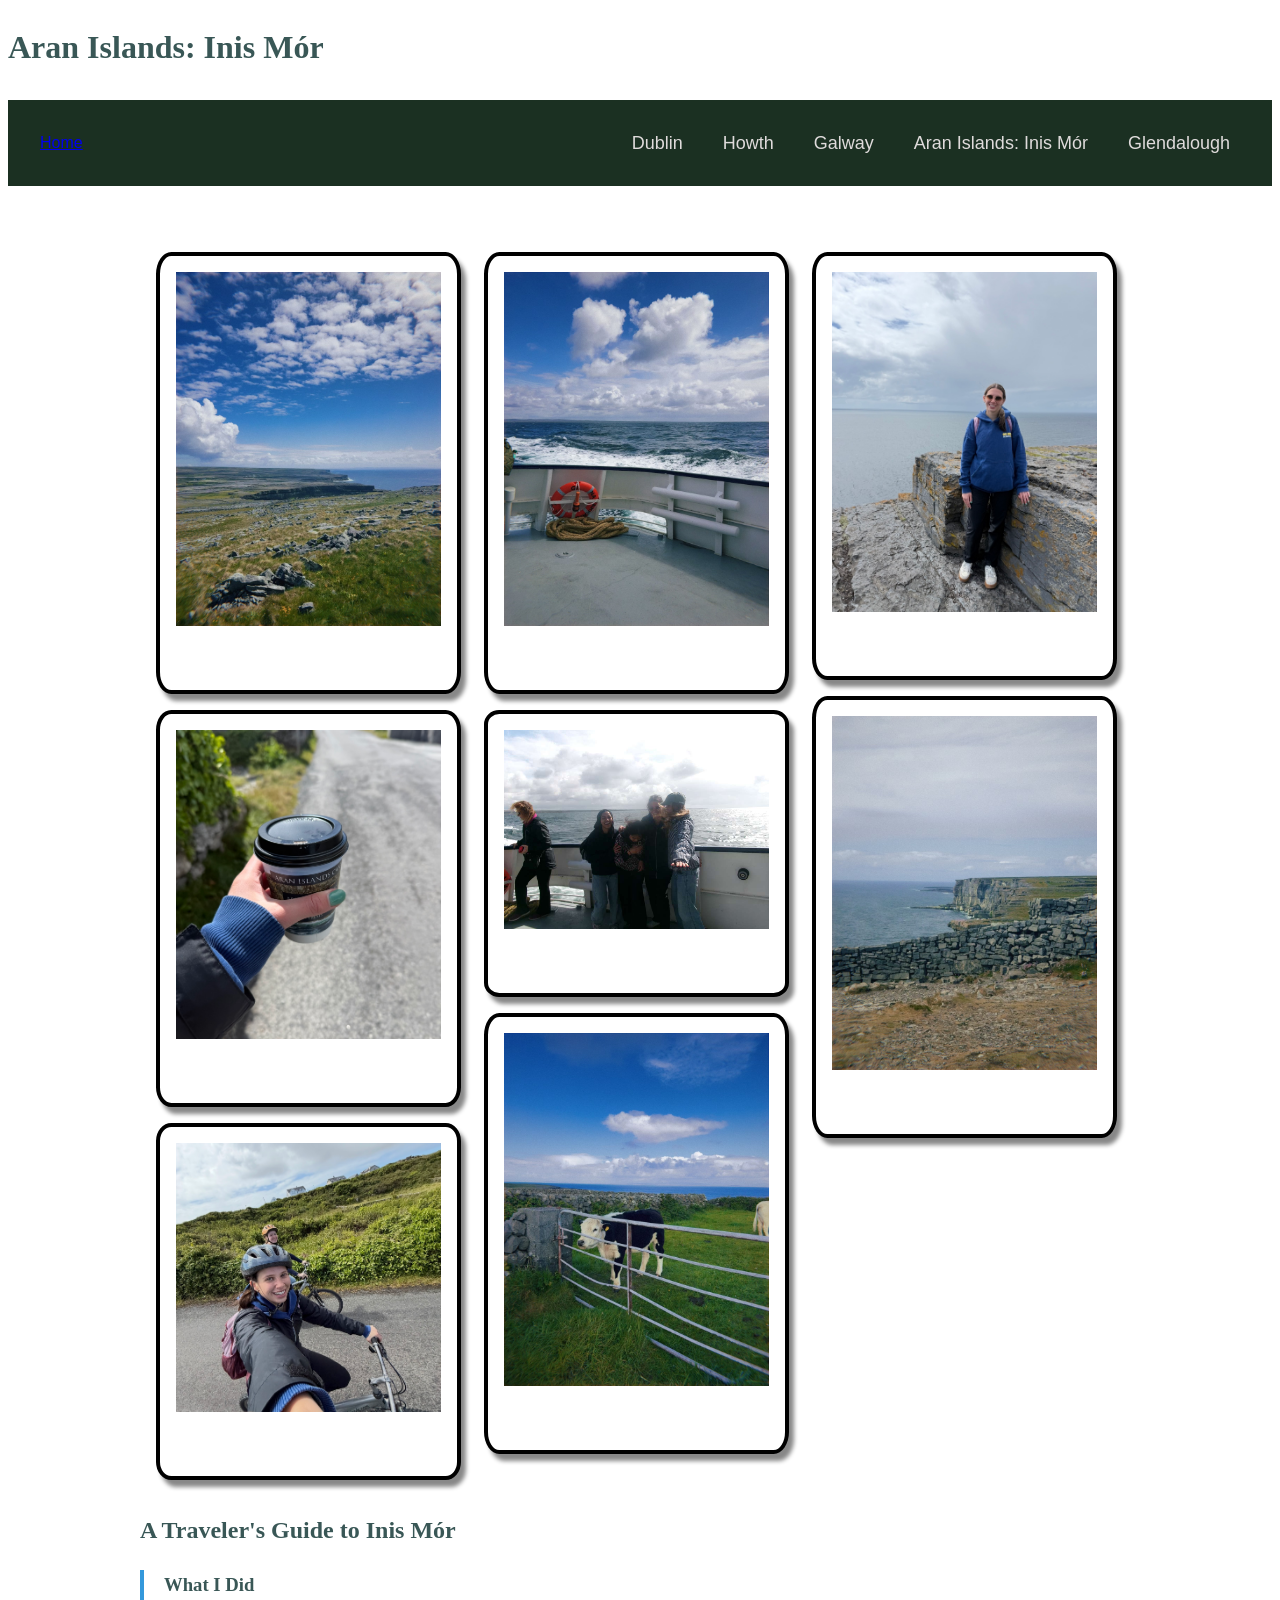
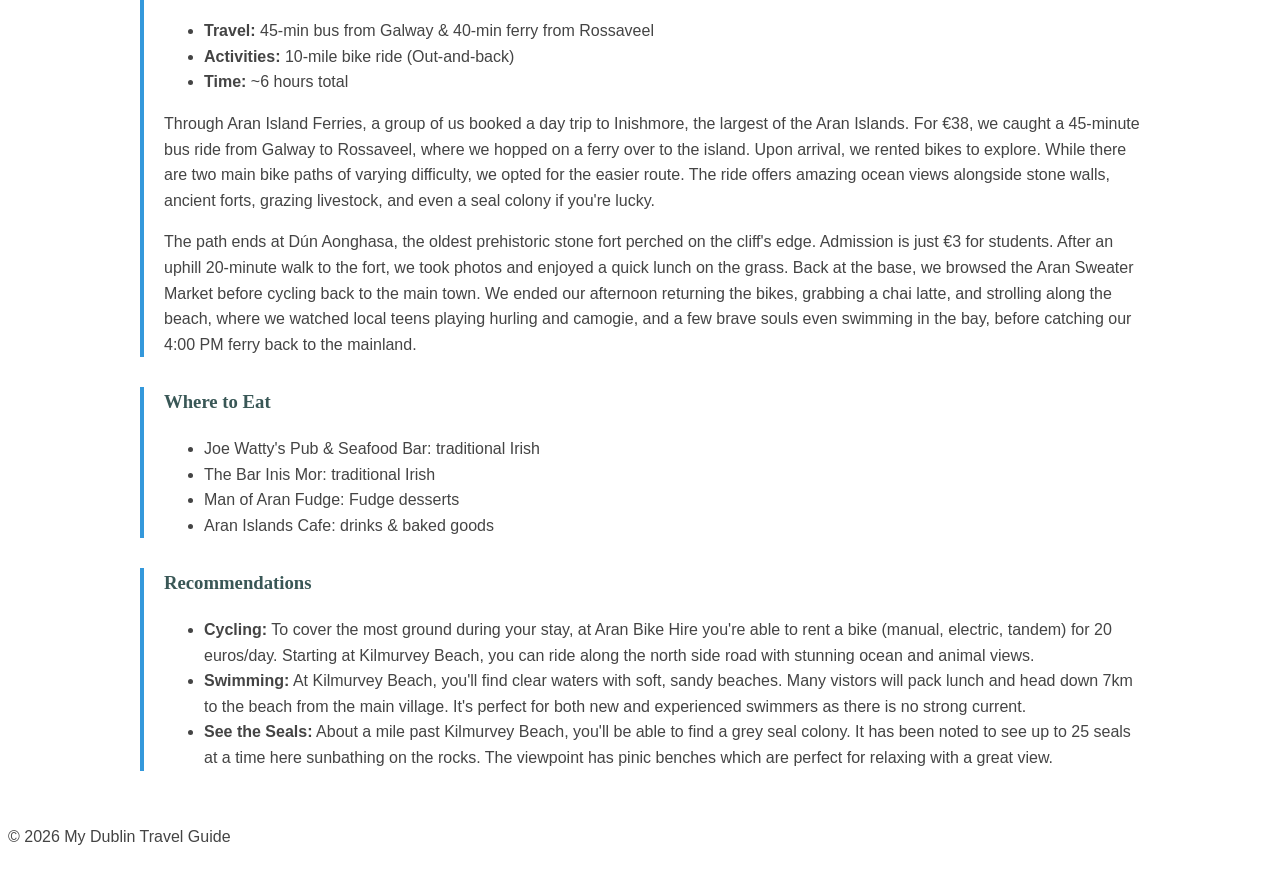
==== aran.html @ a720b221 "adding aran.html" ====
<!DOCTYPE html>
<html lang="en">
<head>
    <meta charset="UTF-8">
    <meta name="viewport" content="width=device-width, initial-scale=1.0">
    <title>Aran Islands: Inis Mór</title>
    <link rel="stylesheet" href="css/style.css">
</head>
<body>
    <header>
        <h1>Aran Islands: Inis Mór</h1>
    </header>
    <nav>
        <div class="nav-container">
            <a href="index.html">Home</a>
            <div class="nav-places">
                <a href="dublin.html">Dublin</a>
                <a href="howth.html">Howth</a>
                <a href="galway.html">Galway</a>
                <a href="aran.html">Aran Islands: Inis Mór</a>
                <a href="glendalough.html">Glendalough</a>
            </div>
        </div>
    </nav>
<main>
    <div class="gallery">
        <img src="images/aran_cliff_view.JPG" alt="">
        <img src="images/aran_coffee.jpg" alt="">
        <img src="images/aran_biking.jpg" alt="">
        <img src="images/aran_ferry.JPG" alt="">
        <img src="images/aran_ferry_group.JPG" alt="">
        <img src="images/aran_cow.JPG" alt="">
        <img src="images/aran_me_pic.jpg" alt="">
        <img src="images/aran_cliff_ruins.JPG" alt="">
    </div>

    <section>
        <h2>A Traveler's Guide to Inis Mór</h2>

        <article class="guide-topic">
            <h3>What I Did</h3>
            <ul>
                <li><strong>Travel:</strong> 45-min bus from Galway & 40-min ferry from Rossaveel</li>
                <li><strong>Activities:</strong> 10-mile bike ride (Out-and-back)</li>
                <li><strong>Time:</strong> ~6 hours total</li>
            </ul>
            <p>Through Aran Island Ferries, a group of us booked a day trip to Inishmore, the largest of the Aran Islands. For €38, we caught a 45-minute bus ride from Galway to Rossaveel, where we hopped on a ferry over to the island. Upon arrival, we rented bikes to explore. While there are two main bike paths of varying difficulty, we opted for the easier route. The ride offers amazing ocean views alongside stone walls, ancient forts, grazing livestock, and even a seal colony if you're lucky.</p>
            
            <p>The path ends at Dún Aonghasa, the oldest prehistoric stone fort perched on the cliff's edge. Admission is just €3 for students. After an uphill 20-minute walk to the fort, we took photos and enjoyed a quick lunch on the grass. Back at the base, we browsed the Aran Sweater Market before cycling back to the main town. We ended our afternoon returning the bikes, grabbing a chai latte, and strolling along the beach, where we watched local teens playing hurling and camogie, and a few brave souls even swimming in the bay, before catching our 4:00 PM ferry back to the mainland.</p>
        </article>

        <article class="guide-topic">
            <h3>Where to Eat</h3>
            <ul>
                <li>Joe Watty's Pub & Seafood Bar: traditional Irish</li>
                <li>The Bar Inis Mor: traditional Irish</li>
                <li>Man of Aran Fudge: Fudge desserts</li>
                <li>Aran Islands Cafe: drinks & baked goods</li>
            </ul>
        </article>
       
        <article class="guide-topic">
            <h3>Recommendations</h3>
            <ul>
                <li><strong>Cycling:</strong> To cover the most ground during your stay, at Aran Bike Hire you're able to rent a bike (manual, electric, tandem) for 20 euros/day. Starting at Kilmurvey Beach, you can ride along the north side road with stunning ocean and animal views.</li>
                <li><strong>Swimming:</strong> At Kilmurvey Beach, you'll find clear waters with soft, sandy beaches. Many vistors will pack lunch and head down 7km to the beach from the main village. It's perfect for both new and experienced swimmers as there is no strong current.</li>
                <li><strong>See the Seals:</strong> About a mile past Kilmurvey Beach, you'll be able to find a grey seal colony. It has been noted to see up to 25 seals at a time here sunbathing on the rocks. The viewpoint has pinic benches which are perfect for relaxing with a great view.</li>
            </ul>
        </article>
    </section>
</main>
<footer>
    <p>&copy; 2026 My Dublin Travel Guide</p>
</footer>
</body>
</html>
---- css/style.css ----
.gallery {
    column-count: 1;
    column-gap: 1rem;
    padding: 1rem;
}
.gallery img {
    width: 85%;
    margin-bottom: 1rem;
    display: block;
    transition: transform 0.3 ease;
    border: solid black 4px;
    border-radius: 5%;
    background-color: #fff;
    padding: 1rem 1rem 4rem;
    box-shadow: 5px 7px 4px #888888;
}
.gallery img:hover,
.gallery img:focus-visible {
    transform: scale(1.02)
}
@media screen and (min-width: 768px){
    .gallery {
    column-count: 3;
  }
}

main {
    max-width: 1000px;
    margin: 50px auto; /* Centers the text and gives space from the grid */
    padding: 0 20px;
    line-height: 1.6; /* Makes the text easier to read */
}

body {
    font-family: 'Helvetica Neue', Helvetica, Arial, sans-serif;
    color: #444;
    line-height: 2;
}

h1, h2, h3 {
    font-family: 'Georgia', serif;
    color: #395756;
    margin-top: 15px;
}

.guide-topic {
    margin-bottom: 30px;
    border-left: 4px solid #3498db;
    padding-left: 20px;
}

nav {
    background-color: #1B3022;
    padding: 15px;
}

.nav-container {
    display: flex;
    flex-direction: column;
    gap: 25px;
    max-width: 1200px;
    margin: 0 auto;
}

.nav-home {
    color: #ffffff;
    font-weight: bold;
    text-decoration: none;
    font-size: 25px;
    border-bottom: 2px solid #ffcc00;
}

.nav-places {
    list-style: none; /* gets rid of bullet points */
    display: flex;
    flex-direction: column;
    gap: 10px;
    padding: 0;
}

.nav-places a {
    color: #dfdbdb;
    text-decoration: none;
    font-size: 18px;
    display: block; /* Expands target clickable area for thumbs */
    padding: 10px; 
}

/* Interactive States: Combined Hover and Focus */
nav a:hover,
nav a:focus-visible {
    color: #ffcc00;
    outline: 2px dashed #ffcc00;
}

@media screen and (min-width: 768px) {
    .nav-container {
        flex-direction: row; /* Side-by-side row alignment */
        justify-content: space-between;
        align-items: center;
    }

    .nav-places {
        flex-direction: row; /* Places layout horizontally */
        gap: 20px;
    }
}
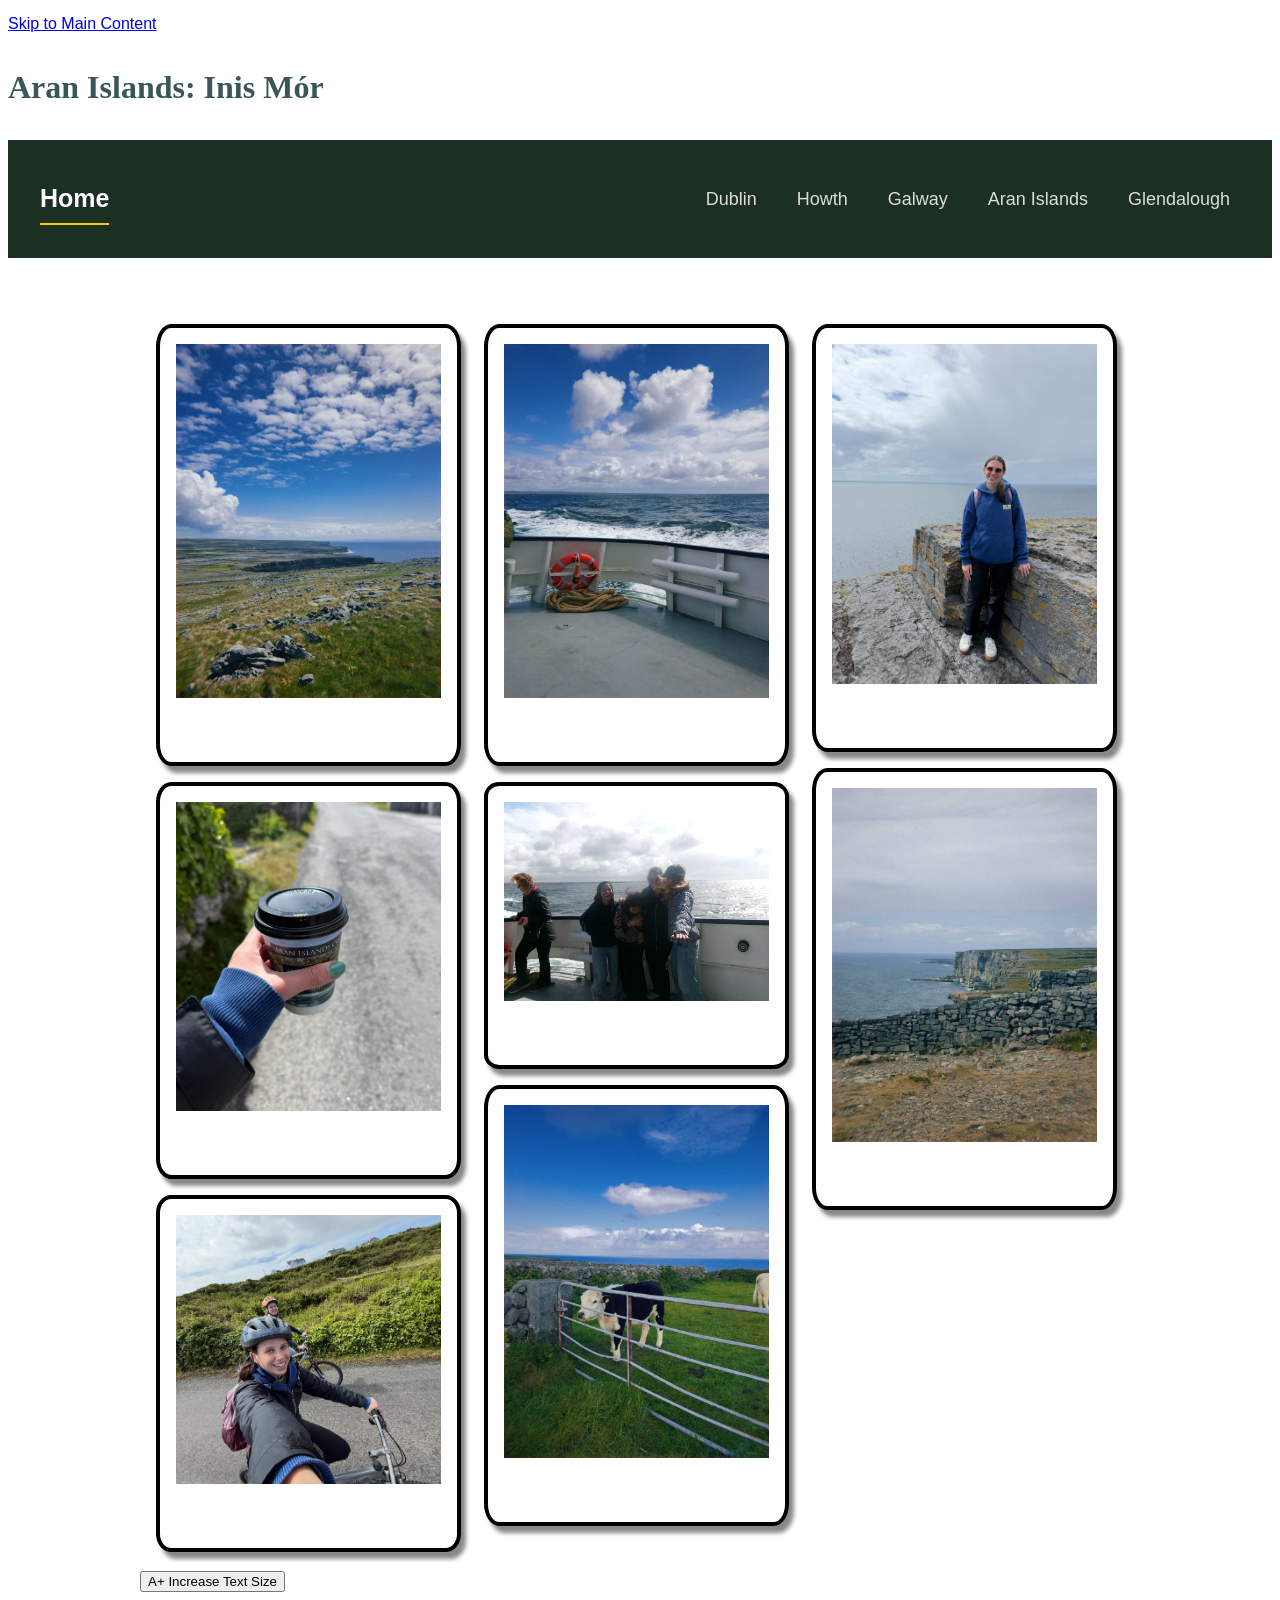
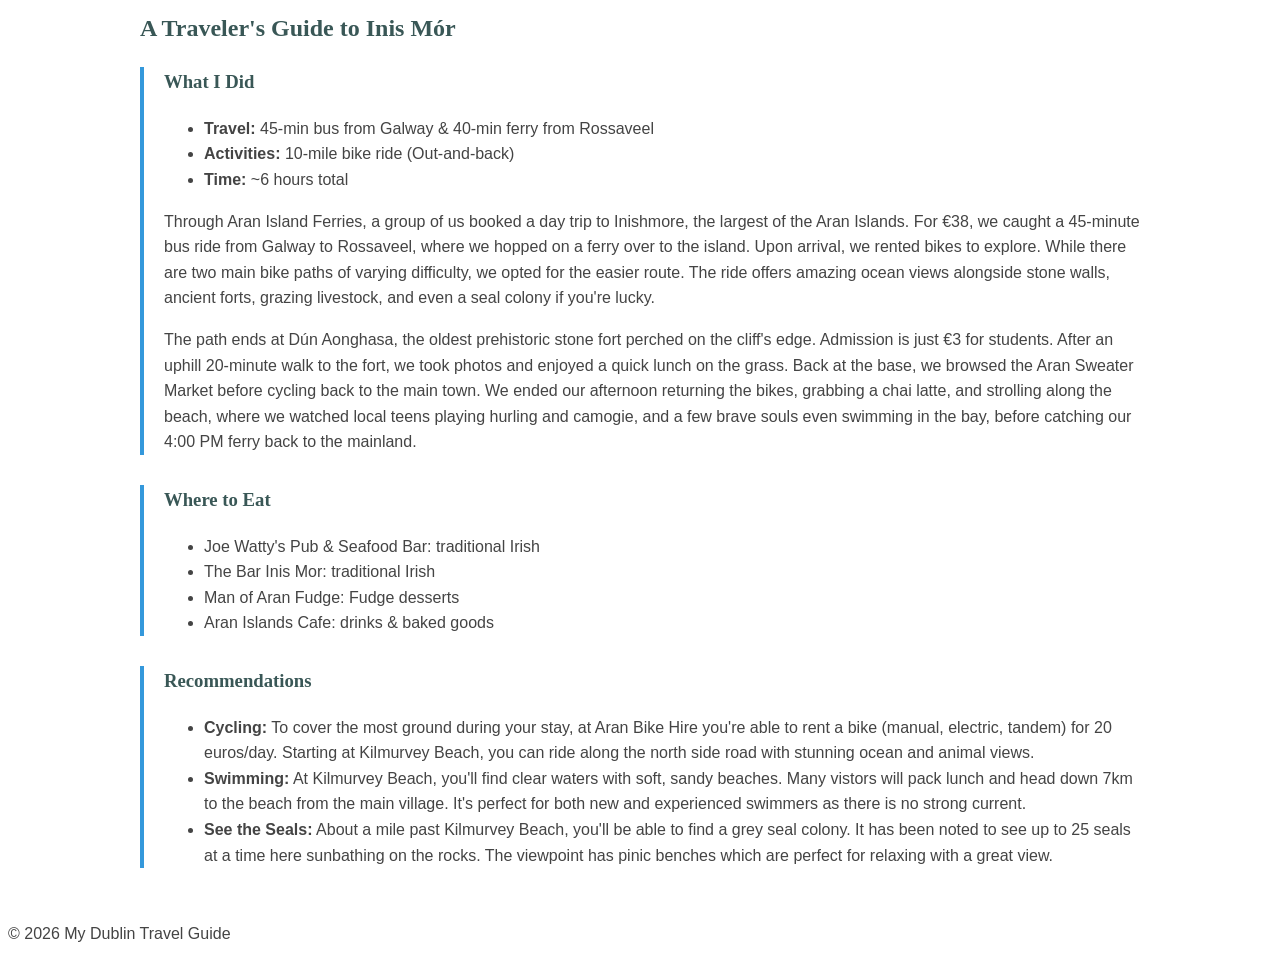
==== commit 1afb7285: "updated file" ====
--- a/aran.html
+++ b/aran.html
@@ -8,21 +8,23 @@
 </head>
 <body>
     <header>
+        <a href="#main" class="skip">Skip to Main Content</a>
         <h1>Aran Islands: Inis Mór</h1>
     </header>
     <nav>
-        <div class="nav-container">
-            <a href="index.html">Home</a>
-            <div class="nav-places">
-                <a href="dublin.html">Dublin</a>
-                <a href="howth.html">Howth</a>
-                <a href="galway.html">Galway</a>
-                <a href="aran.html">Aran Islands: Inis Mór</a>
-                <a href="glendalough.html">Glendalough</a>
-            </div>
-        </div>
+    <div class="nav-container">
+        <a href="index.html" class="nav-home">Home</a>
+        
+        <ul class="nav-places">
+            <li><a href="dublin.html">Dublin</a></li>
+            <li><a href="howth.html">Howth</a></li>
+            <li><a href="galway.html">Galway</a></li>
+            <li><a href="aran.html">Aran Islands</a></li>
+            <li><a href="glendalough.html">Glendalough</a></li>
+        </ul>
+    </div>
     </nav>
-<main>
+<main id="main">
     <div class="gallery">
         <img src="images/aran_cliff_view.JPG" alt="">
         <img src="images/aran_coffee.jpg" alt="">
@@ -35,6 +37,10 @@
     </div>
 
     <section>
+        <button id="text-resize-btn" aria-label="Increase text size" aria-pressed="false">
+            A+ Increase Text Size
+        </button>
+
         <h2>A Traveler's Guide to Inis Mór</h2>
 
         <article class="guide-topic">
@@ -72,5 +78,8 @@
 <footer>
     <p>&copy; 2026 My Dublin Travel Guide</p>
 </footer>
+
+<script src="js/js.js"></script>
+
 </body>
 </html>
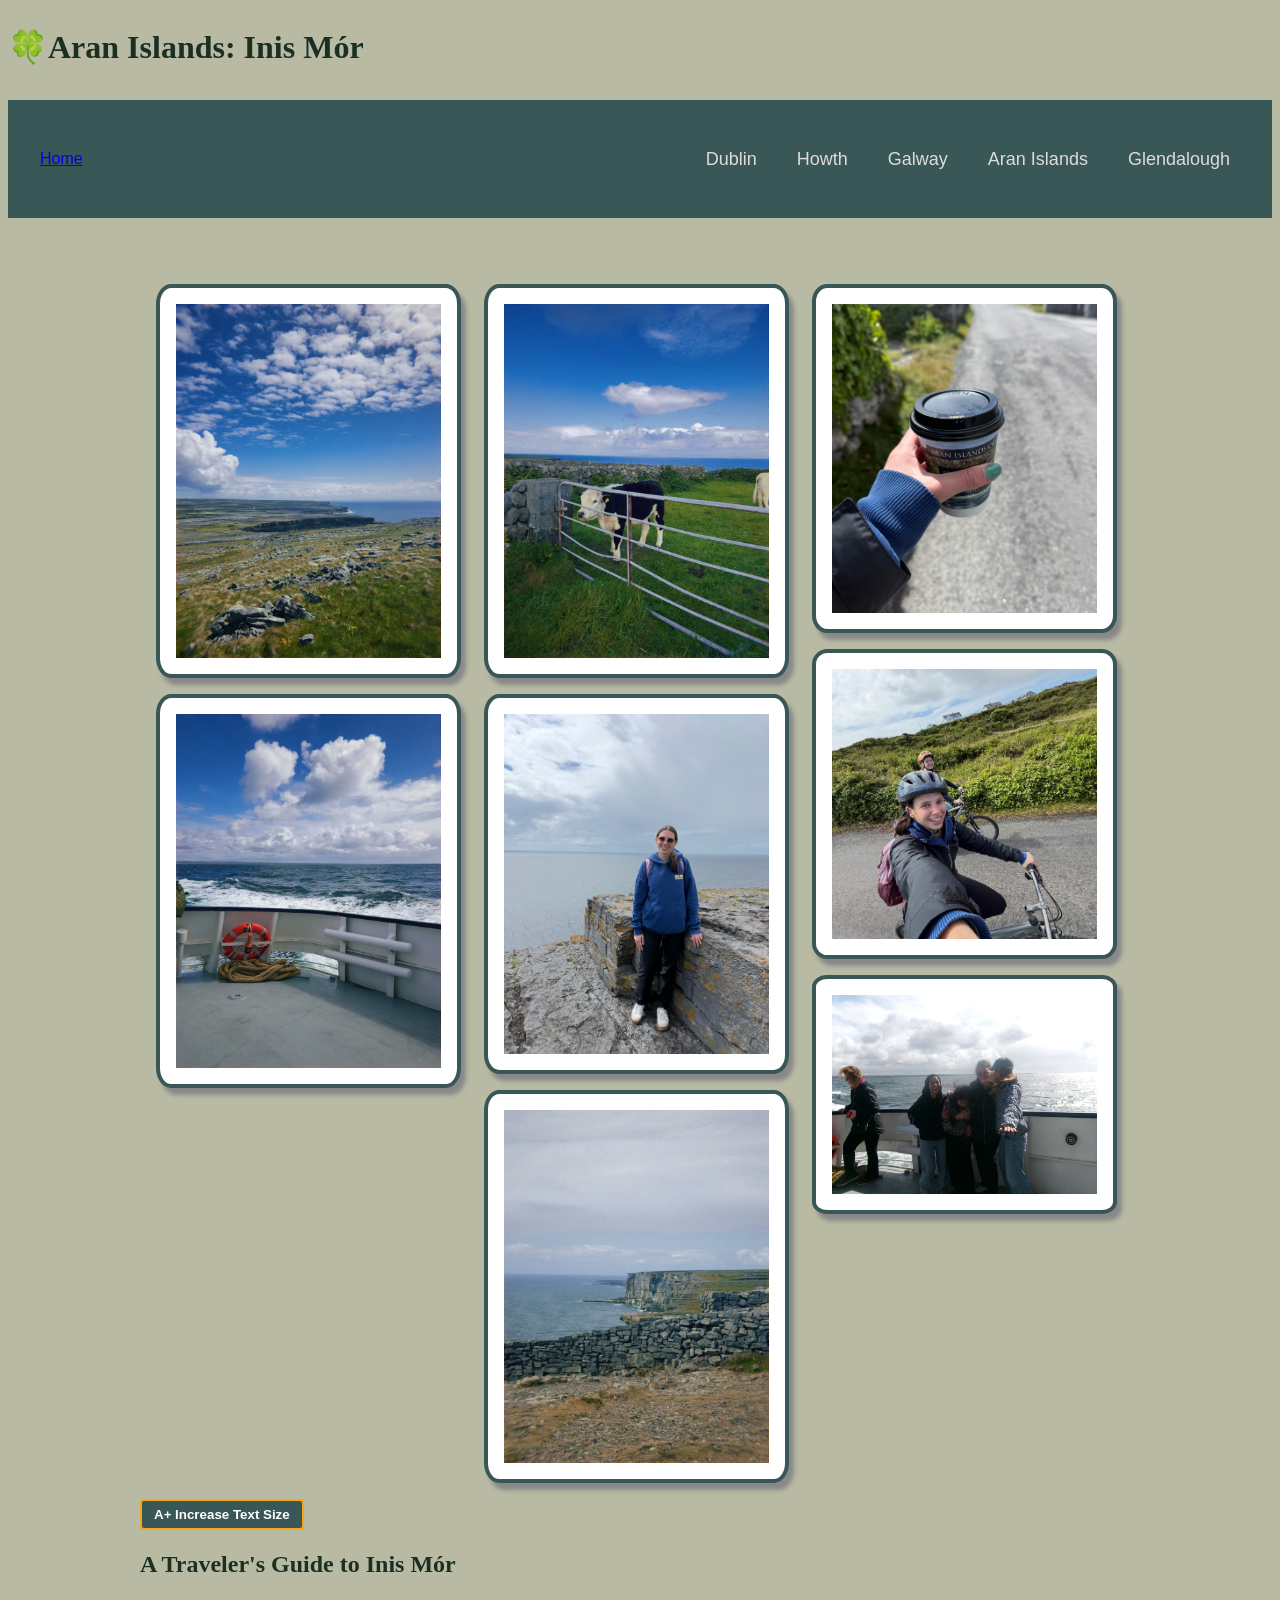
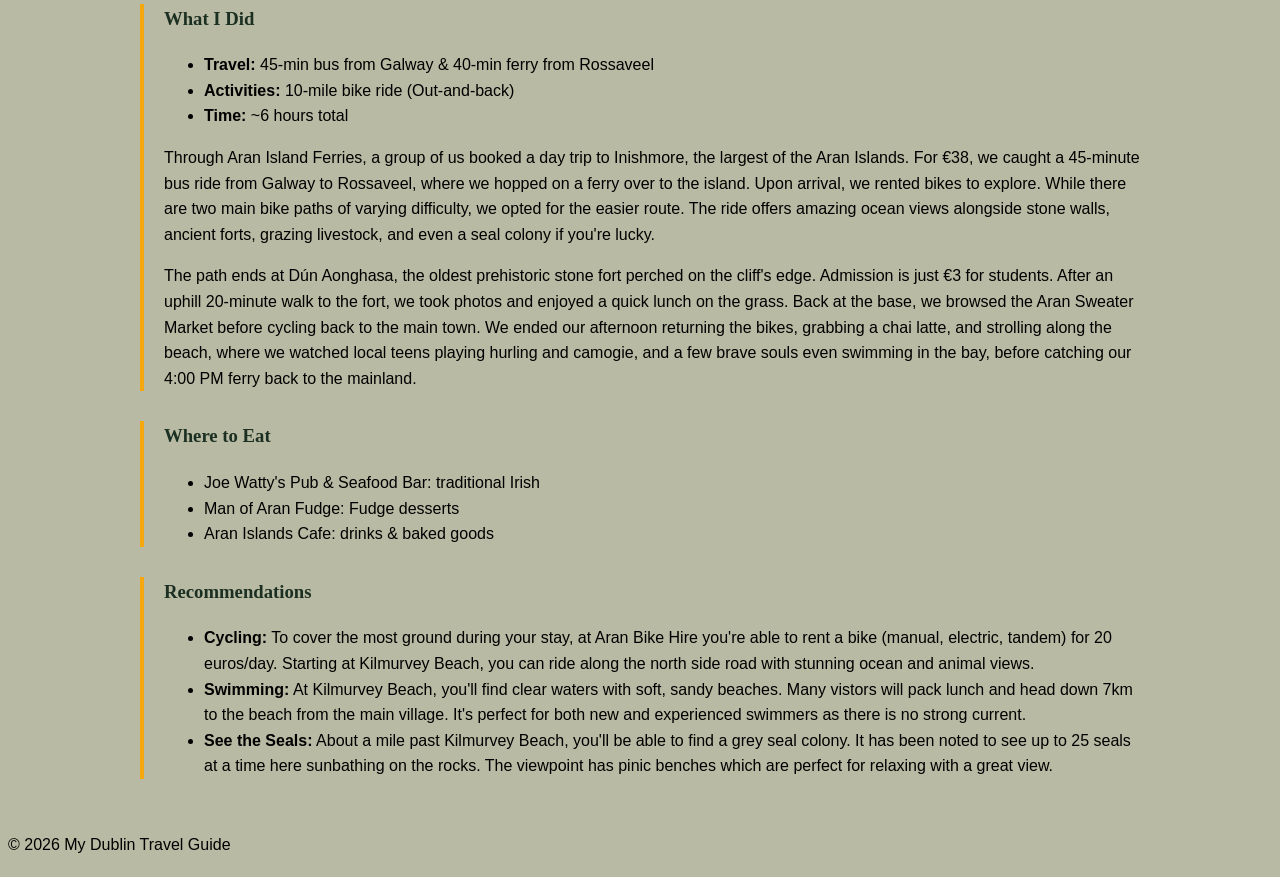
==== commit 8223071e: "updates" ====
--- a/aran.html
+++ b/aran.html
@@ -5,21 +5,23 @@
     <meta name="viewport" content="width=device-width, initial-scale=1.0">
     <title>Aran Islands: Inis Mór</title>
     <link rel="stylesheet" href="css/style.css">
+    <link rel="stylesheet" href="css/ai.css">
+    <link rel="stylesheet" href="css/reset.css">
 </head>
 <body>
     <header>
         <a href="#main" class="skip">Skip to Main Content</a>
-        <h1>Aran Islands: Inis Mór</h1>
+        <h1>&#127808Aran Islands: Inis Mór</h1>
     </header>
     <nav>
     <div class="nav-container">
-        <a href="index.html" class="nav-home">Home</a>
+        <a href="index.html">Home</a>
         
         <ul class="nav-places">
             <li><a href="dublin.html">Dublin</a></li>
             <li><a href="howth.html">Howth</a></li>
             <li><a href="galway.html">Galway</a></li>
-            <li><a href="aran.html">Aran Islands</a></li>
+            <li><a href="aran.html" class="active">Aran Islands</a></li>
             <li><a href="glendalough.html">Glendalough</a></li>
         </ul>
     </div>
@@ -27,13 +29,13 @@
 <main id="main">
     <div class="gallery">
         <img src="images/aran_cliff_view.JPG" alt="">
-        <img src="images/aran_coffee.jpg" alt="">
-        <img src="images/aran_biking.jpg" alt="">
         <img src="images/aran_ferry.JPG" alt="">
-        <img src="images/aran_ferry_group.JPG" alt="">
         <img src="images/aran_cow.JPG" alt="">
         <img src="images/aran_me_pic.jpg" alt="">
         <img src="images/aran_cliff_ruins.JPG" alt="">
+        <img src="images/aran_coffee.jpg" alt="">
+        <img src="images/aran_biking.jpg" alt="">
+        <img src="images/aran_ferry_group.JPG" alt="">
     </div>
 
     <section>
@@ -58,10 +60,18 @@
         <article class="guide-topic">
             <h3>Where to Eat</h3>
             <ul>
-                <li>Joe Watty's Pub & Seafood Bar: traditional Irish</li>
-                <li>The Bar Inis Mor: traditional Irish</li>
-                <li>Man of Aran Fudge: Fudge desserts</li>
-                <li>Aran Islands Cafe: drinks & baked goods</li>
+                <li>
+                    Joe Watty's Pub & Seafood Bar: traditional Irish
+                    <span id="joe-status"></span>
+                </li>
+                <li>
+                    Man of Aran Fudge: Fudge desserts
+                    <span id="fudge-status"></span>
+                </li>
+                <li>
+                    Aran Islands Cafe: drinks & baked goods
+                    <span id="aranCafe-status"></span>
+                </li>
             </ul>
         </article>
        
--- a/css/style.css
+++ b/css/style.css
@@ -8,12 +8,13 @@
     margin-bottom: 1rem;
     display: block;
     transition: transform 0.3 ease;
-    border: solid black 4px;
+    border: solid #395756 4px;
     border-radius: 5%;
     background-color: #fff;
-    padding: 1rem 1rem 4rem;
+    padding: 1rem;
     box-shadow: 5px 7px 4px #888888;
 }
+
 .gallery img:hover,
 .gallery img:focus-visible {
     transform: scale(1.02)
@@ -33,24 +34,25 @@
 
 body {
     font-family: 'Helvetica Neue', Helvetica, Arial, sans-serif;
-    color: #444;
+    color: black;
     line-height: 2;
+    background-color: #B9BAA3;
 }
 
 h1, h2, h3 {
     font-family: 'Georgia', serif;
-    color: #395756;
+    color: #1B3022;
     margin-top: 15px;
 }
 
 .guide-topic {
     margin-bottom: 30px;
-    border-left: 4px solid #3498db;
+    border-left: 4px solid rgb(244, 167, 14);
     padding-left: 20px;
 }
 
 nav {
-    background-color: #1B3022;
+    background-color: #395756;
     padding: 15px;
 }
 
@@ -67,7 +69,7 @@
     font-weight: bold;
     text-decoration: none;
     font-size: 25px;
-    border-bottom: 2px solid #ffcc00;
+    border-bottom: 2px solid rgb(244, 167, 14)
 }
 
 .nav-places {
@@ -89,8 +91,8 @@
 /* Interactive States: Combined Hover and Focus */
 nav a:hover,
 nav a:focus-visible {
-    color: #ffcc00;
-    outline: 2px dashed #ffcc00;
+    color: rgb(244, 167, 14);
+    outline: 2px dashed rgb(244, 167, 14);
 }
 
 @media screen and (min-width: 768px) {
@@ -104,4 +106,68 @@
         flex-direction: row; /* Places layout horizontally */
         gap: 20px;
     }
+}
+
+.skip {
+  position: absolute;
+  left: -1000px;
+  height: 40px;
+  transition: left 0.4s ease;
+  font-family: 'Helvetica Neue', Helvetica, Arial, sans-serif;
+  color: blue;  
+}
+
+.skip:focus-visible {
+  position: static;
+  width: auto;
+  height: auto;
+}
+
+/* Base styling for your toggle button */
+#text-resize-btn {
+    background-color: #395756;
+    border: 2px solid rgb(244, 167, 14);
+    color: white;
+    padding: 6px 12px;
+    border-radius: 4px;
+    font-weight: bold;
+    transition: background-color 0.2s, color 0.2s;
+}
+
+#text-resize-btn:hover, 
+#text-resize-btn:focus-visible {
+    background-color: rgb(244, 167, 14);
+    border: 2px solid #395756;
+}
+
+body.large-text {
+    font-size: 1.25rem; /* Bumps up base text size by 25% */
+}
+
+body.large-text h2,
+body.large-text h3 {
+    font-size: 2.5rem;  /* Scales headers up perfectly alongside body text */
+}
+
+.status-badge {
+    display: inline-block;
+    padding: 2px 6px;
+    font-size: 0.85rem;
+    font-weight: bold;
+    border-radius: 14px;
+    margin-left: 8px;
+}
+
+/* Green badge for open */
+.status-open {
+    background-color: #d4edda;
+    color: #155724;
+    border: 1px solid #c3e6cb;
+}
+
+/* Red badge for closed */
+.status-closed {
+    background-color: #f8d7da;
+    color: #721c24;
+    border: 1px solid #f5c6cb;
 }
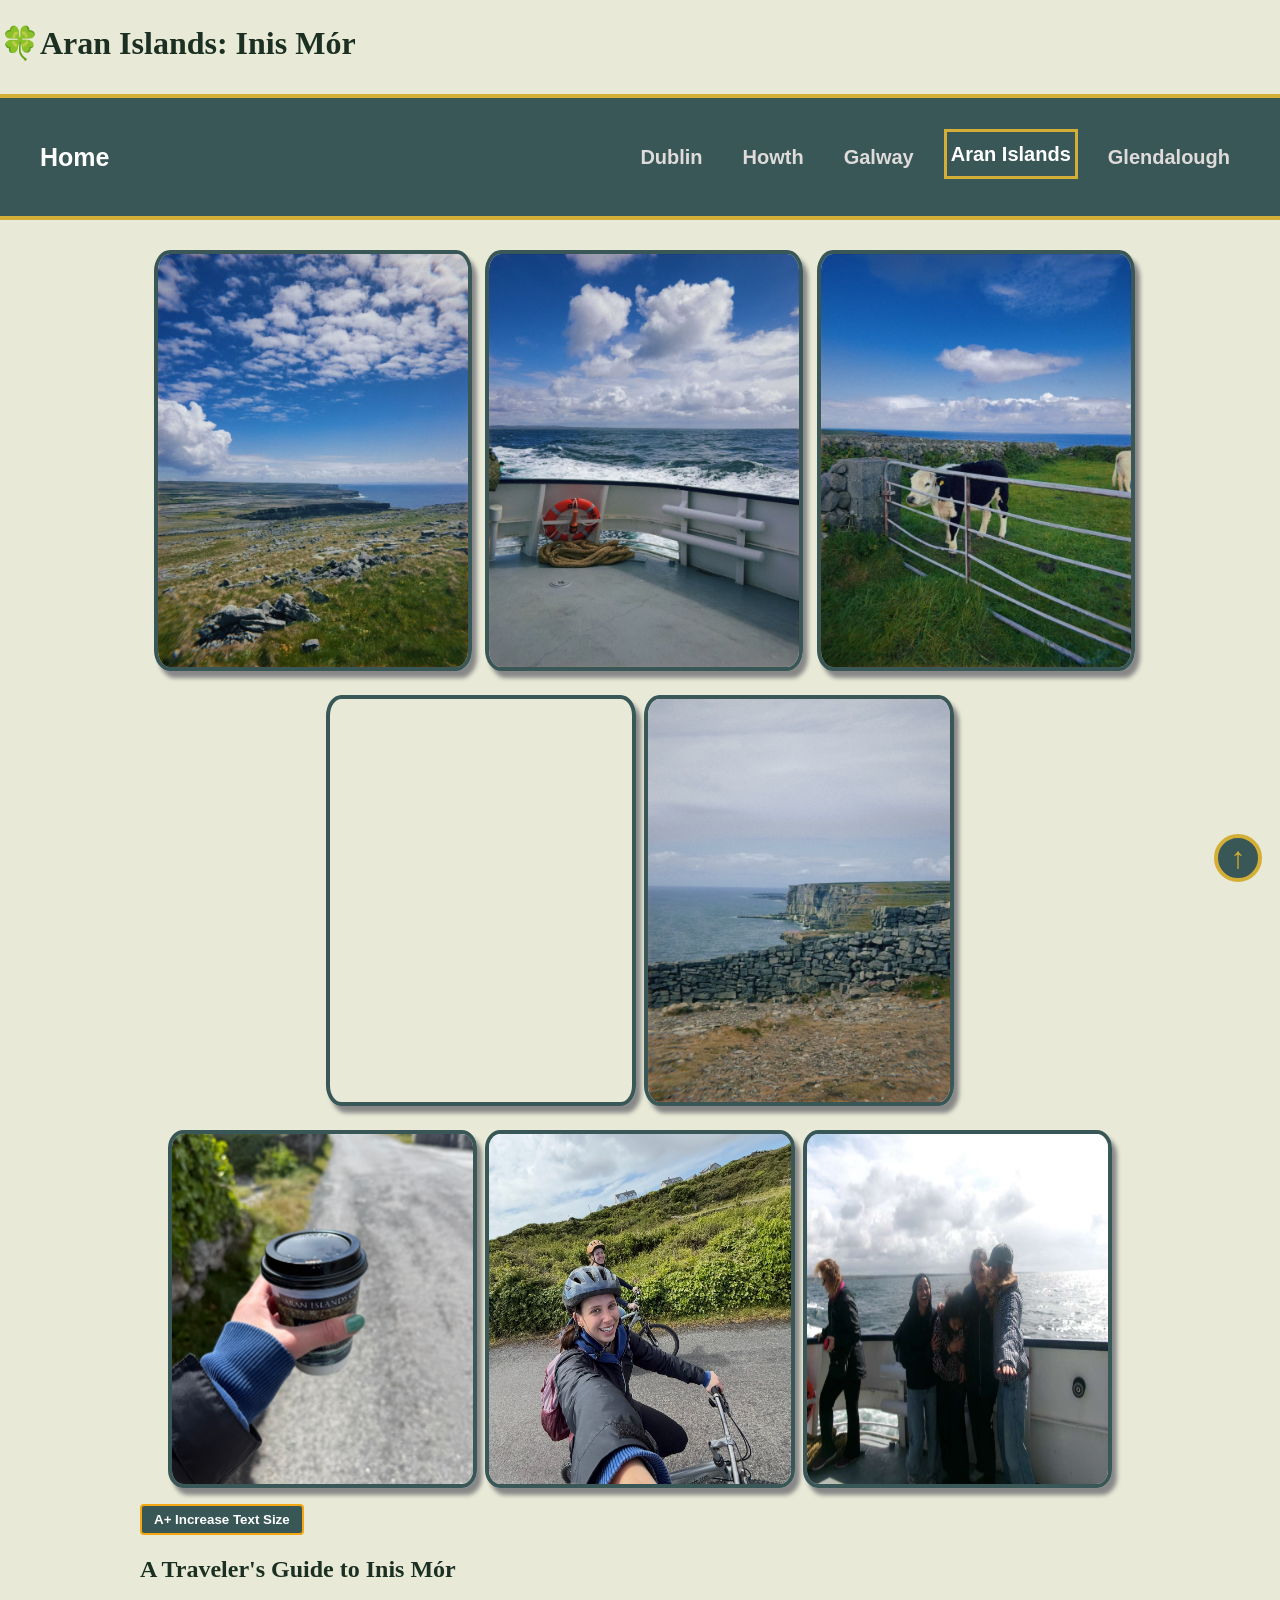
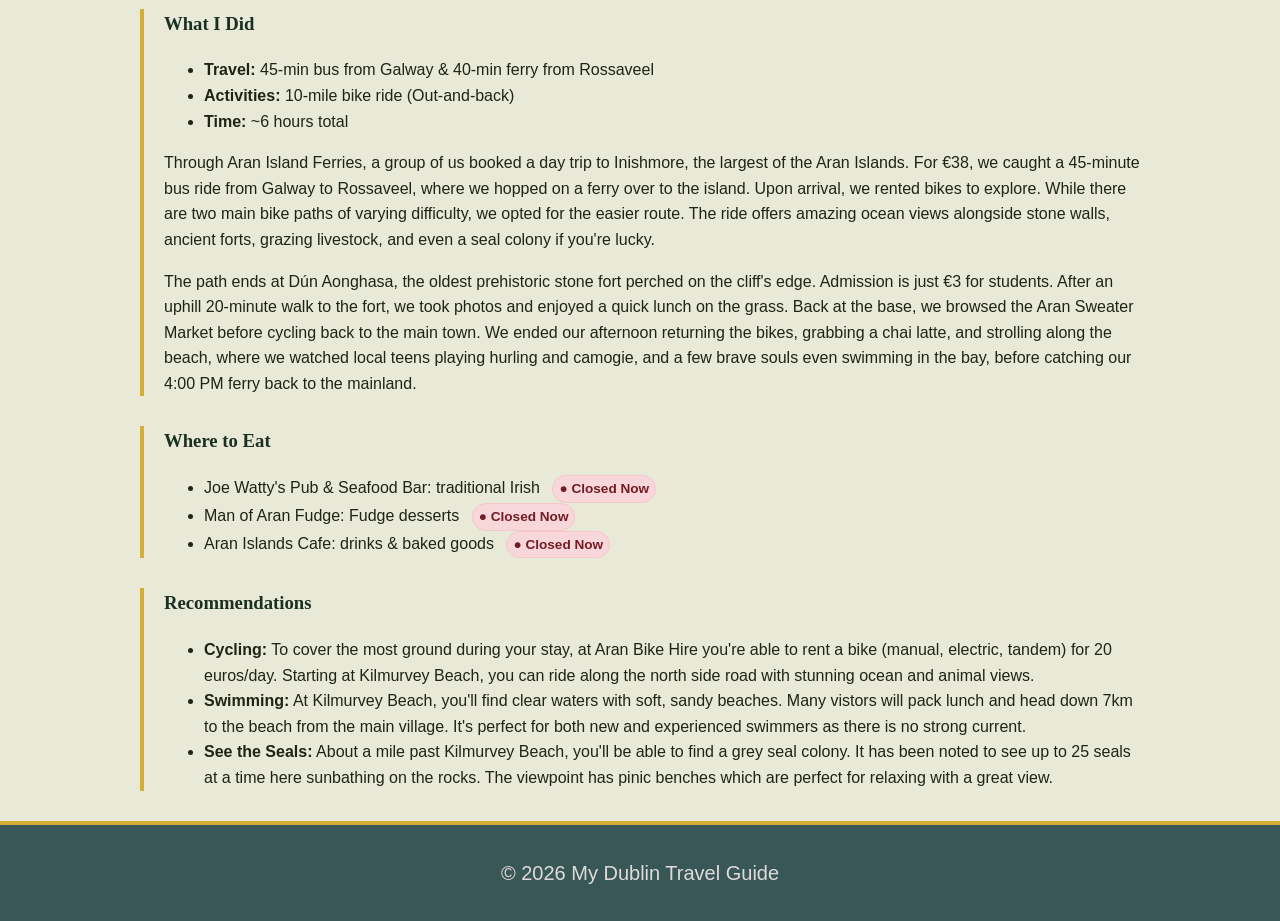
==== commit 45335b93: "updates" ====
--- a/aran.html
+++ b/aran.html
@@ -31,11 +31,15 @@
         <img src="images/aran_cliff_view.JPG" alt="">
         <img src="images/aran_ferry.JPG" alt="">
         <img src="images/aran_cow.JPG" alt="">
-        <img src="images/aran_me_pic.jpg" alt="">
-        <img src="images/aran_cliff_ruins.JPG" alt="">
-        <img src="images/aran_coffee.jpg" alt="">
-        <img src="images/aran_biking.jpg" alt="">
-        <img src="images/aran_ferry_group.JPG" alt="">
+        <div class="middle2">
+            <img src="images/aran_me2.jpeg" alt="">
+            <img src="images/aran_cliff_ruins.JPG" alt="">
+        </div>
+        <div class="small">
+            <img src="images/aran_coffee.jpg" alt="">
+            <img src="images/aran_biking.jpg" alt="">
+            <img src="images/aran_ferry_group.JPG" alt="">
+        </div>
     </div>
 
     <section>
@@ -89,6 +93,8 @@
     <p>&copy; 2026 My Dublin Travel Guide</p>
 </footer>
 
+<button type="button" class="jump-top" aria-label="Jump to top">&uarr;</button>
+
 <script src="js/js.js"></script>
 
 </body>
--- a/css/style.css
+++ b/css/style.css
@@ -1,98 +1,154 @@
+:root {
+    --grey: #888888;
+    --dark-blue-green: #395756;
+    --dark-green: #1e2516;
+    --sand: #e8e9d6;
+    --heading-color: #1B3022;
+    --gold: #d4af37;
+    --white: #ffffff;
+    --light-grey: #dfdbdb;
+}
+
 .gallery {
-    column-count: 1;
-    column-gap: 1rem;
-    padding: 1rem;
-}
+    display: grid;
+    grid-template-columns: 90%;
+    justify-content: space-evenly;
+    gap: 0.5rem;
+    margin: 0 auto;
+}
+
 .gallery img {
-    width: 85%;
+    width: 100%;
+    height: auto;
     margin-bottom: 1rem;
-    display: block;
-    transition: transform 0.3 ease;
-    border: solid #395756 4px;
+    border: solid 4px var(--dark-blue-green);
     border-radius: 5%;
-    background-color: #fff;
-    padding: 1rem;
-    box-shadow: 5px 7px 4px #888888;
-}
-
-.gallery img:hover,
-.gallery img:focus-visible {
-    transform: scale(1.02)
-}
+    box-shadow: 5px 7px 4px var(--grey);
+    transition: transform 0.3s ease;
+    overflow: hidden;
+}
+
+.gallery img:hover {
+    transform: scale(1.05);
+    cursor: pointer;
+}
+
+@media (prefers-reduced-motion: reduce) {
+  .gallery img {
+    transition: none !important; 
+  }
+  .gallery img:hover{
+    transform: none !important; 
+  }
+}
+
 @media screen and (min-width: 768px){
     .gallery {
-    column-count: 3;
+    grid-template-columns: 31% 31% 31%;
+  }
+
+  .odd img:last-child {
+    grid-column: 2/3;
+  }
+
+  .last_2,
+  .middle2 {
+    grid-column: 1/4;
+    display: flex;
+    justify-content: center;
+    gap: 0.5rem;
+    width: 100%
+  }
+
+  .last_2 img,
+  .middle2 img {
+    width: 31%;
+    height: auto;
+  }
+
+  .small {
+    grid-column: 1/-1;
+    display: flex;
+    justify-content: center;
+    gap: 0.5rem;
+    width: 100%;
+  }
+
+  .small img {
+    width: 31%;
+    height: auto;
   }
 }
 
 main {
     max-width: 1000px;
-    margin: 50px auto; /* Centers the text and gives space from the grid */
+    margin: 30px auto; /* Centers the text and gives space from the grid */
     padding: 0 20px;
     line-height: 1.6; /* Makes the text easier to read */
 }
 
 body {
+    margin: 0;
     font-family: 'Helvetica Neue', Helvetica, Arial, sans-serif;
-    color: black;
-    line-height: 2;
-    background-color: #B9BAA3;
+    color: var(--dark-green);
+    line-height: 1.8;
+    background-color: var(--sand);
 }
 
 h1, h2, h3 {
     font-family: 'Georgia', serif;
-    color: #1B3022;
+    color: var(--heading-color);
     margin-top: 15px;
 }
 
 .guide-topic {
     margin-bottom: 30px;
-    border-left: 4px solid rgb(244, 167, 14);
+    border-left: 4px solid var(--gold);
     padding-left: 20px;
 }
 
 nav {
-    background-color: #395756;
+    background-color: var(--dark-blue-green);
     padding: 15px;
+    border-top: 4px solid var(--gold);
+    border-bottom: 4px solid var(--gold);
 }
 
 .nav-container {
     display: flex;
     flex-direction: column;
-    gap: 25px;
+    justify-content: space-between;
     max-width: 1200px;
     margin: 0 auto;
 }
 
-.nav-home {
-    color: #ffffff;
+.nav-container a {
+    color: var(--white);
     font-weight: bold;
     text-decoration: none;
     font-size: 25px;
-    border-bottom: 2px solid rgb(244, 167, 14)
 }
 
 .nav-places {
     list-style: none; /* gets rid of bullet points */
     display: flex;
     flex-direction: column;
-    gap: 10px;
+    gap: 2px;
     padding: 0;
 }
 
 .nav-places a {
-    color: #dfdbdb;
+    color: var(--light-grey);
     text-decoration: none;
-    font-size: 18px;
+    font-size: 20px;
     display: block; /* Expands target clickable area for thumbs */
-    padding: 10px; 
-}
-
-/* Interactive States: Combined Hover and Focus */
+    padding: 10px;
+}
+
 nav a:hover,
 nav a:focus-visible {
-    color: rgb(244, 167, 14);
-    outline: 2px dashed rgb(244, 167, 14);
+    color: var(--gold);
+    outline: 2px dashed var(--gold);
 }
 
 @media screen and (min-width: 768px) {
@@ -108,66 +164,61 @@
     }
 }
 
+.nav-container a.active {
+    color: #ffffff;
+    border: 3px solid var(--gold);
+    font-weight: bold;
+    padding: 4px;
+}
+
 .skip {
-  position: absolute;
-  left: -1000px;
-  height: 40px;
-  transition: left 0.4s ease;
-  font-family: 'Helvetica Neue', Helvetica, Arial, sans-serif;
-  color: blue;  
+    position: absolute;
+    left: 8px;
+    top: 8px;
+    background-color: var(--dark-blue-green);
+    color: var(--light-grey);
+    padding: 8px 14px;
+    border: 2px solid var(--gold);
+    font-weight: bold;
+    z-index: 1000;
+    transform: translateX(-200%);
+    transition: transform 0.2s ease;
 }
 
 .skip:focus-visible {
-  position: static;
-  width: auto;
-  height: auto;
-}
-
-/* Base styling for your toggle button */
-#text-resize-btn {
-    background-color: #395756;
-    border: 2px solid rgb(244, 167, 14);
-    color: white;
-    padding: 6px 12px;
-    border-radius: 4px;
-    font-weight: bold;
-    transition: background-color 0.2s, color 0.2s;
-}
-
-#text-resize-btn:hover, 
-#text-resize-btn:focus-visible {
-    background-color: rgb(244, 167, 14);
-    border: 2px solid #395756;
-}
-
-body.large-text {
-    font-size: 1.25rem; /* Bumps up base text size by 25% */
-}
-
-body.large-text h2,
-body.large-text h3 {
-    font-size: 2.5rem;  /* Scales headers up perfectly alongside body text */
-}
-
-.status-badge {
-    display: inline-block;
-    padding: 2px 6px;
-    font-size: 0.85rem;
-    font-weight: bold;
-    border-radius: 14px;
-    margin-left: 8px;
-}
-
-/* Green badge for open */
-.status-open {
-    background-color: #d4edda;
-    color: #155724;
-    border: 1px solid #c3e6cb;
-}
-
-/* Red badge for closed */
-.status-closed {
-    background-color: #f8d7da;
-    color: #721c24;
-    border: 1px solid #f5c6cb;
+    transform: translateX(0);
+    outline: 2px solid var(--gold);
+}
+
+footer {
+    background-color: var(--dark-blue-green);
+    text-align: center;
+    padding: 10px;
+    border-top: 4px solid var(--gold);
+    font-size: 20px;
+    color: var(--light-grey);
+}
+
+.jump-top {
+  position: fixed;
+  bottom: 18px;
+  right: 18px;
+  width: 48px;
+  height: 48px;
+  border: 4px solid var(--gold);
+  border-radius: 50%;
+  background-color: var(--dark-blue-green);
+  color: var(--gold);
+  font-weight: bold;
+  font-size: 30px;
+  line-height: 1;
+  transition: background-color 0.2s ease,
+              transform 0.2s ease;
+}
+
+.jump-top:hover,
+.jump-top:focus-visible {
+  background: var(--gold);
+  color: var(--dark-blue-green);
+  border: 4px solid var(--dark-blue-green);
 }
--- a/css/ai.css
+++ b/css/ai.css
@@ -0,0 +1,48 @@
+/* Base styling for your toggle button */
+#text-resize-btn {
+    background-color: #395756;
+    border: 2px solid rgb(244, 167, 14);
+    color: white;
+    padding: 6px 12px;
+    border-radius: 4px;
+    font-weight: bold;
+    transition: background-color 0.2s, color 0.2s;
+}
+
+#text-resize-btn:hover, 
+#text-resize-btn:focus-visible {
+    background-color: rgb(244, 167, 14);
+    border: 2px solid #395756;
+}
+
+body.large-text {
+    font-size: 1.25rem; /* Bumps up base text size by 25% */
+}
+
+body.large-text h2,
+body.large-text h3 {
+    font-size: 2.5rem;  /* Scales headers up perfectly alongside body text */
+}
+
+.status-badge {
+    display: inline-block;
+    padding: 2px 6px;
+    font-size: 0.85rem;
+    font-weight: bold;
+    border-radius: 14px;
+    margin-left: 8px;
+}
+
+/* Green badge for open */
+.status-open {
+    background-color: #d4edda;
+    color: #155724;
+    border: 1px solid #c3e6cb;
+}
+
+/* Red badge for closed */
+.status-closed {
+    background-color: #f8d7da;
+    color: #721c24;
+    border: 1px solid #f5c6cb;
+}
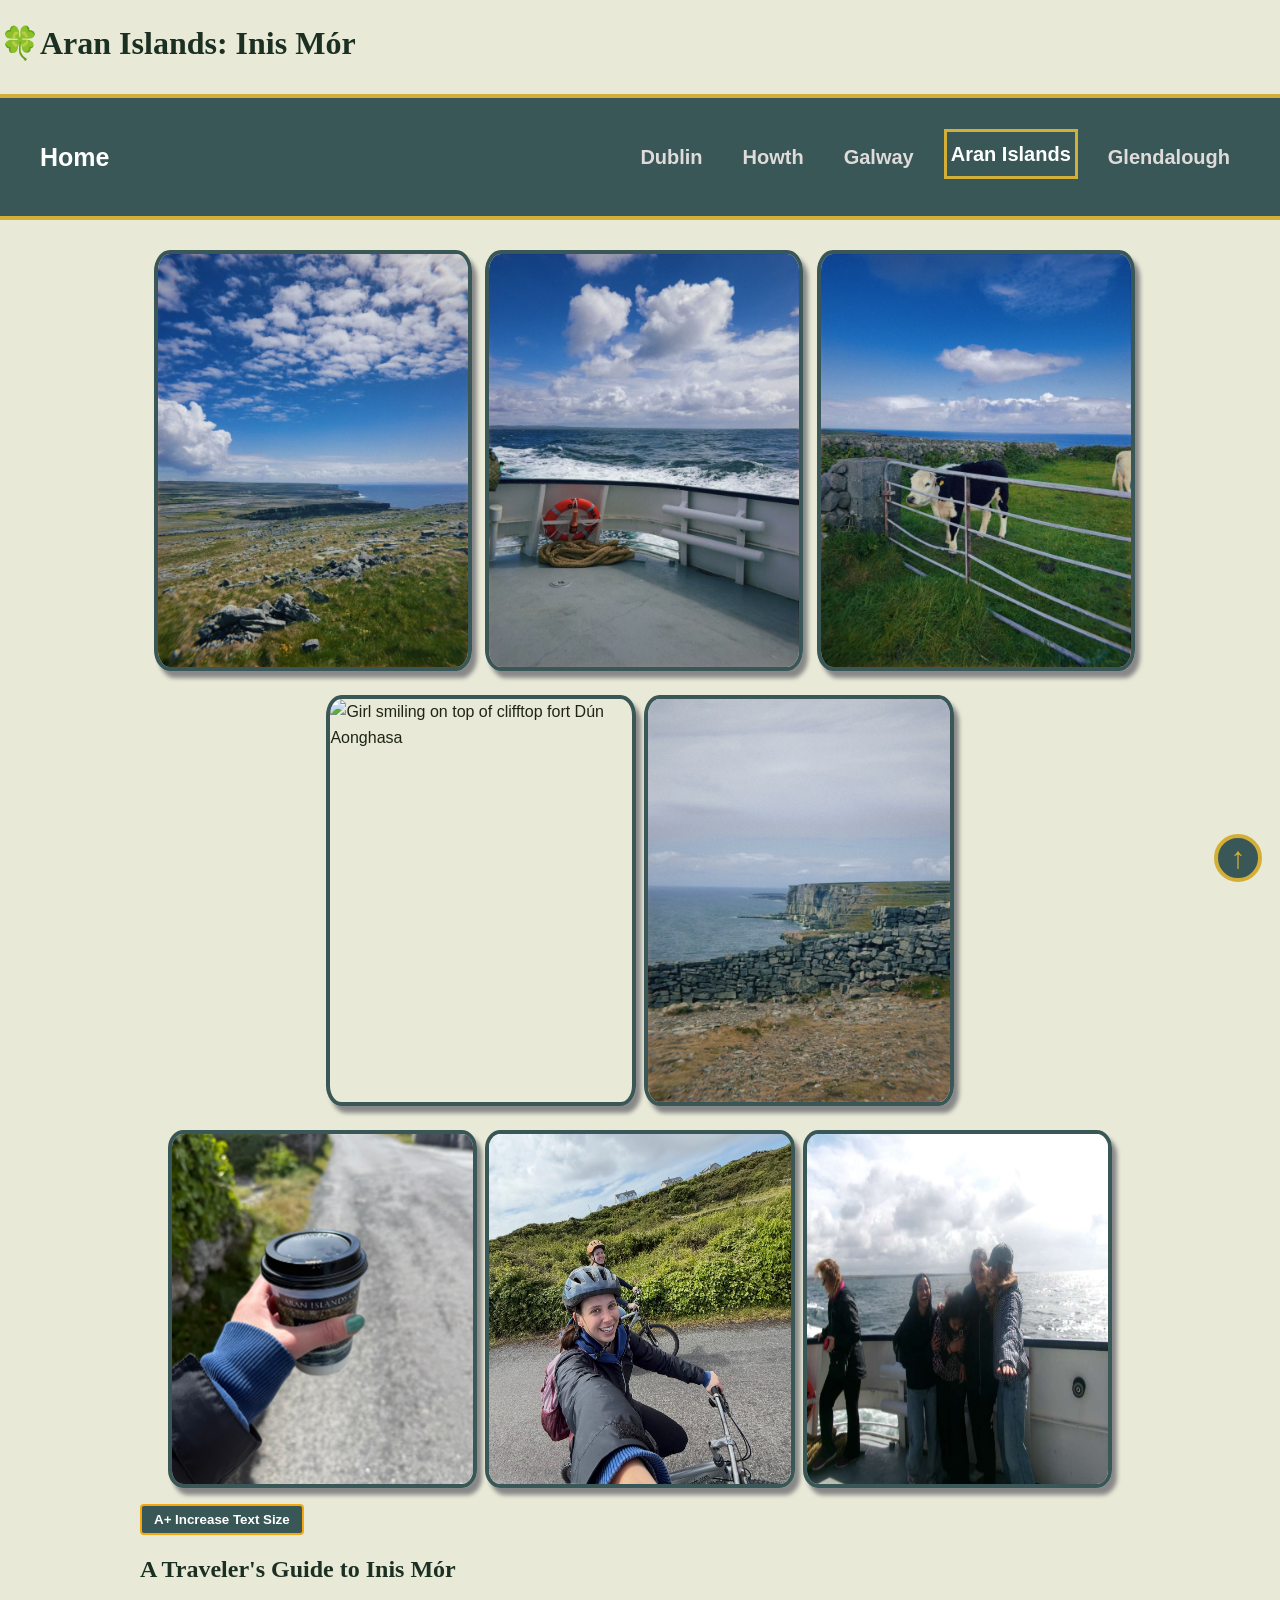
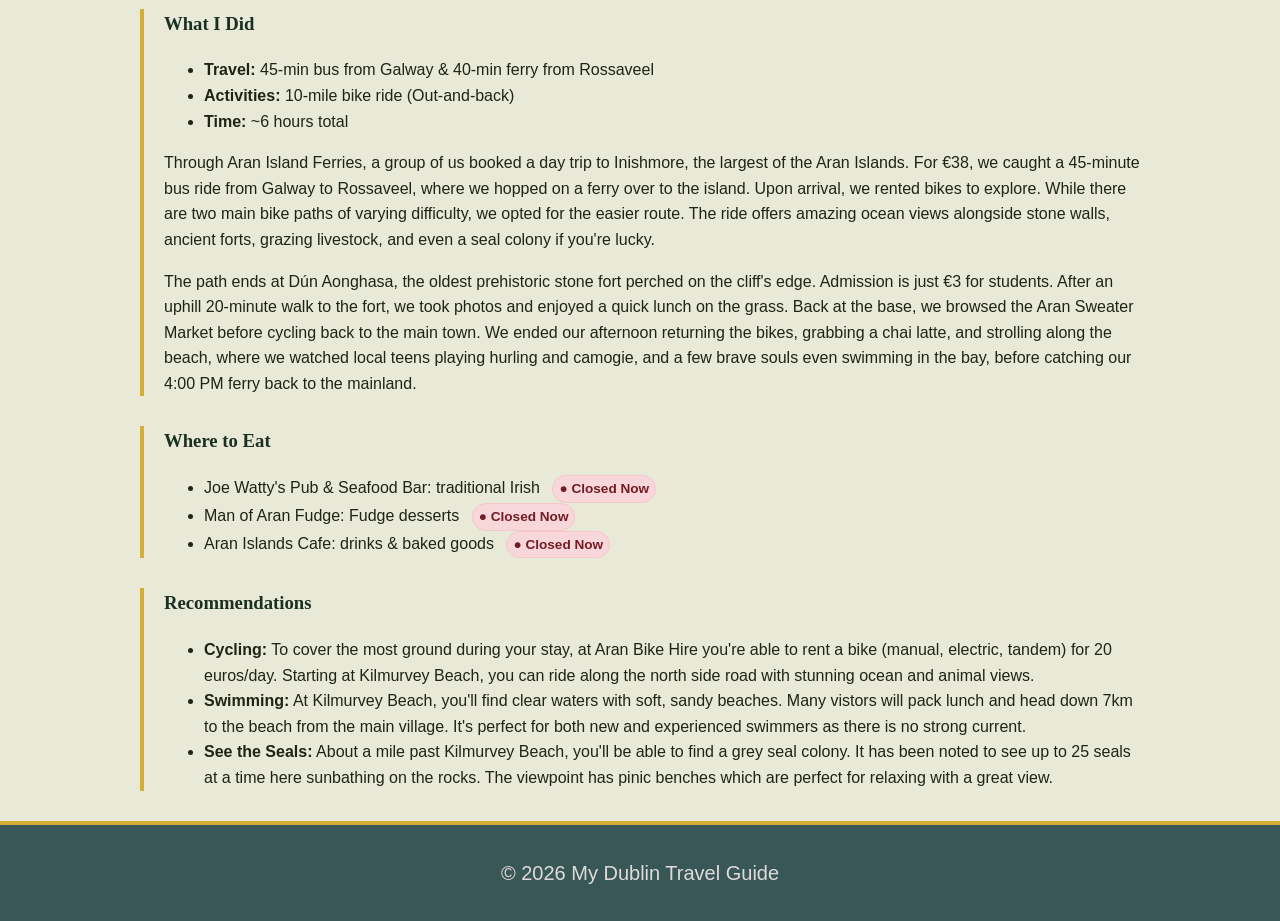
==== commit 50b38ed0: "added favicon" ====
--- a/aran.html
+++ b/aran.html
@@ -4,6 +4,7 @@
     <meta charset="UTF-8">
     <meta name="viewport" content="width=device-width, initial-scale=1.0">
     <title>Aran Islands: Inis Mór</title>
+    <link rel="icon" type="image/x-icon" href="images/ireland.png">
     <link rel="stylesheet" href="css/style.css">
     <link rel="stylesheet" href="css/ai.css">
     <link rel="stylesheet" href="css/reset.css">
@@ -11,7 +12,7 @@
 <body>
     <header>
         <a href="#main" class="skip">Skip to Main Content</a>
-        <h1>&#127808Aran Islands: Inis Mór</h1>
+        <h1>&#127808;Aran Islands: Inis Mór</h1>
     </header>
     <nav>
     <div class="nav-container">
@@ -28,17 +29,17 @@
     </nav>
 <main id="main">
     <div class="gallery">
-        <img src="images/aran_cliff_view.JPG" alt="">
-        <img src="images/aran_ferry.JPG" alt="">
-        <img src="images/aran_cow.JPG" alt="">
+        <img src="images/aran_cliff_view.JPG" alt="Scenic mountain view on top of clifftop fort Dún Aonghasa">
+        <img src="images/aran_ferry.JPG" alt="Ocean view from a moving ferry boat">
+        <img src="images/aran_cow.JPG" alt="Black and white cow standing behind a gate on Inishmore island on a sunny day">
         <div class="middle2">
-            <img src="images/aran_me2.jpeg" alt="">
-            <img src="images/aran_cliff_ruins.JPG" alt="">
+            <img src="images/aran_me2.jpeg" alt="Girl smiling on top of clifftop fort Dún Aonghasa">
+            <img src="images/aran_cliff_ruins.JPG" alt="Rocky clifftop at Dún Aonghasa">
         </div>
         <div class="small">
-            <img src="images/aran_coffee.jpg" alt="">
-            <img src="images/aran_biking.jpg" alt="">
-            <img src="images/aran_ferry_group.JPG" alt="">
+            <img src="images/aran_coffee.jpg" alt="A hand holding a hot beverage">
+            <img src="images/aran_biking.jpg" alt="Two girls smiling while riding bikes alongside eachother">
+            <img src="images/aran_ferry_group.JPG" alt="Four girls smiling and laughing on the edge of a boat on a cloudy day">
         </div>
     </div>
 
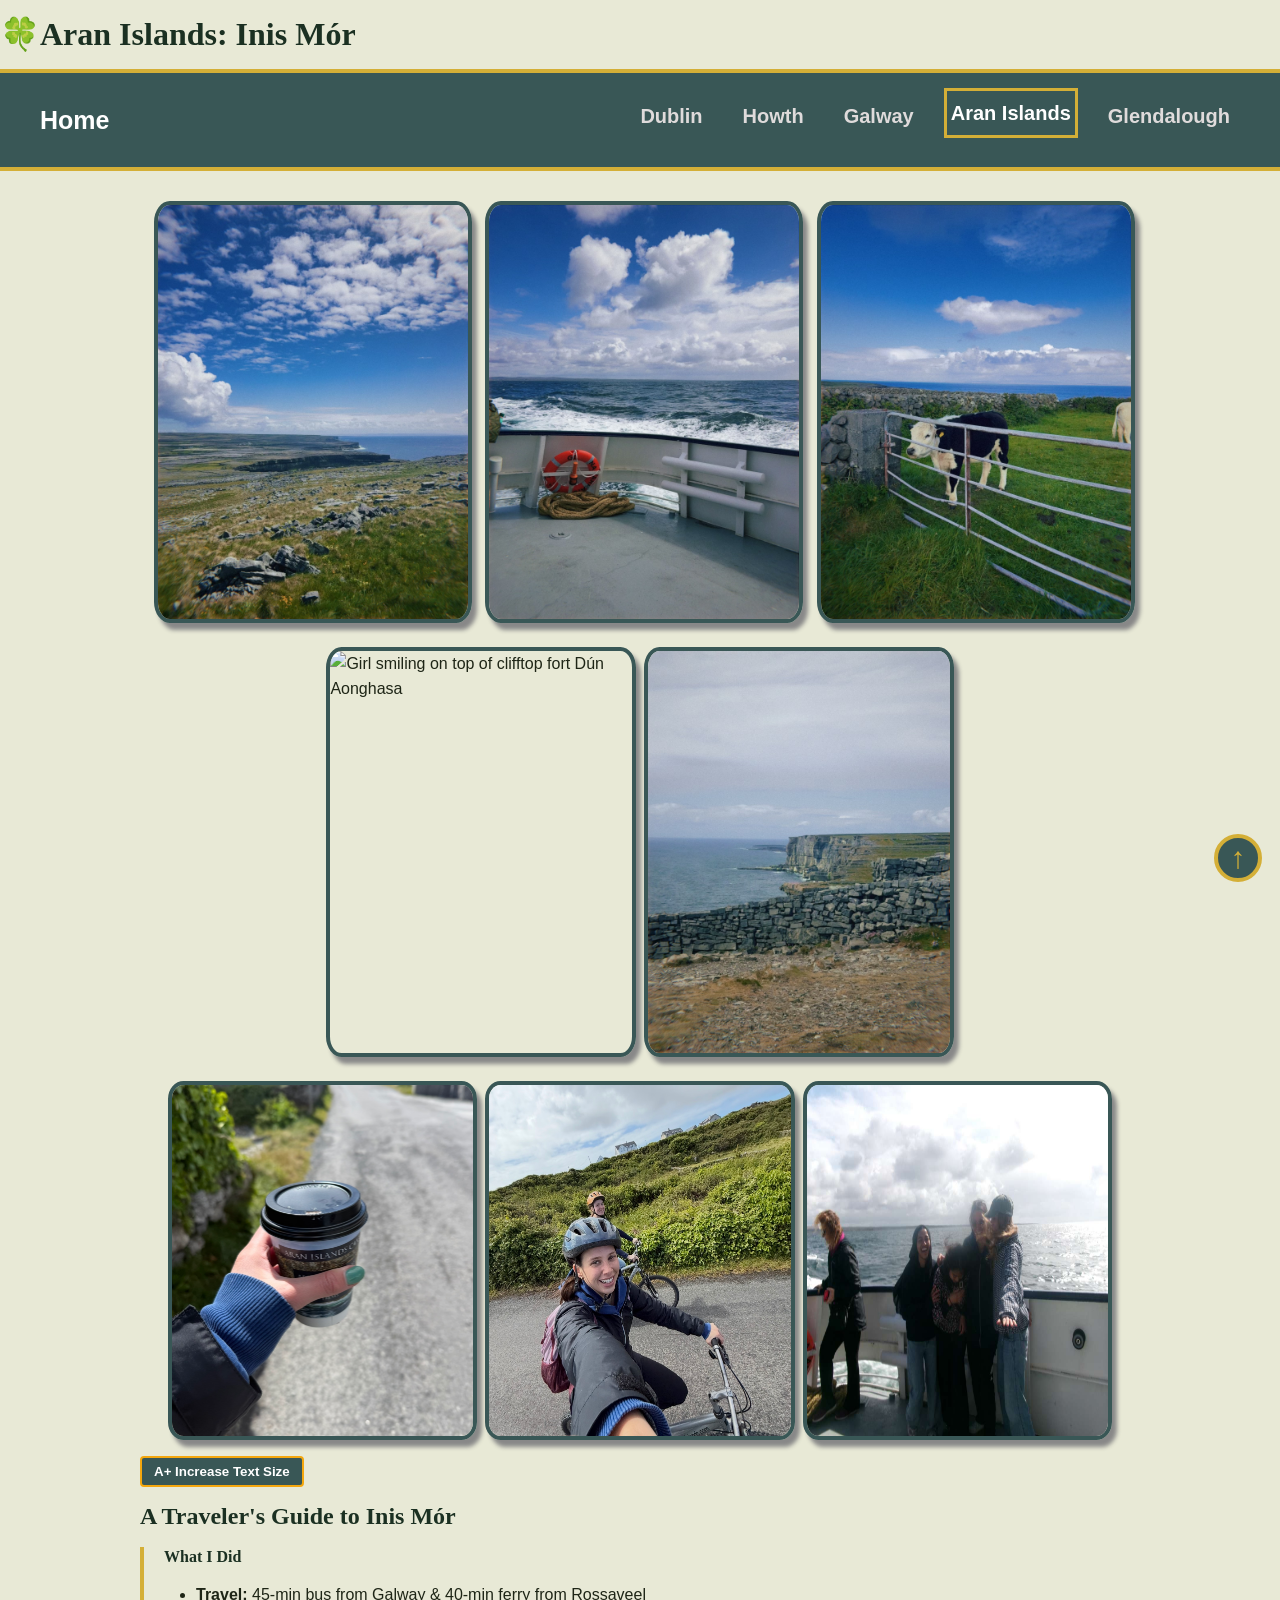
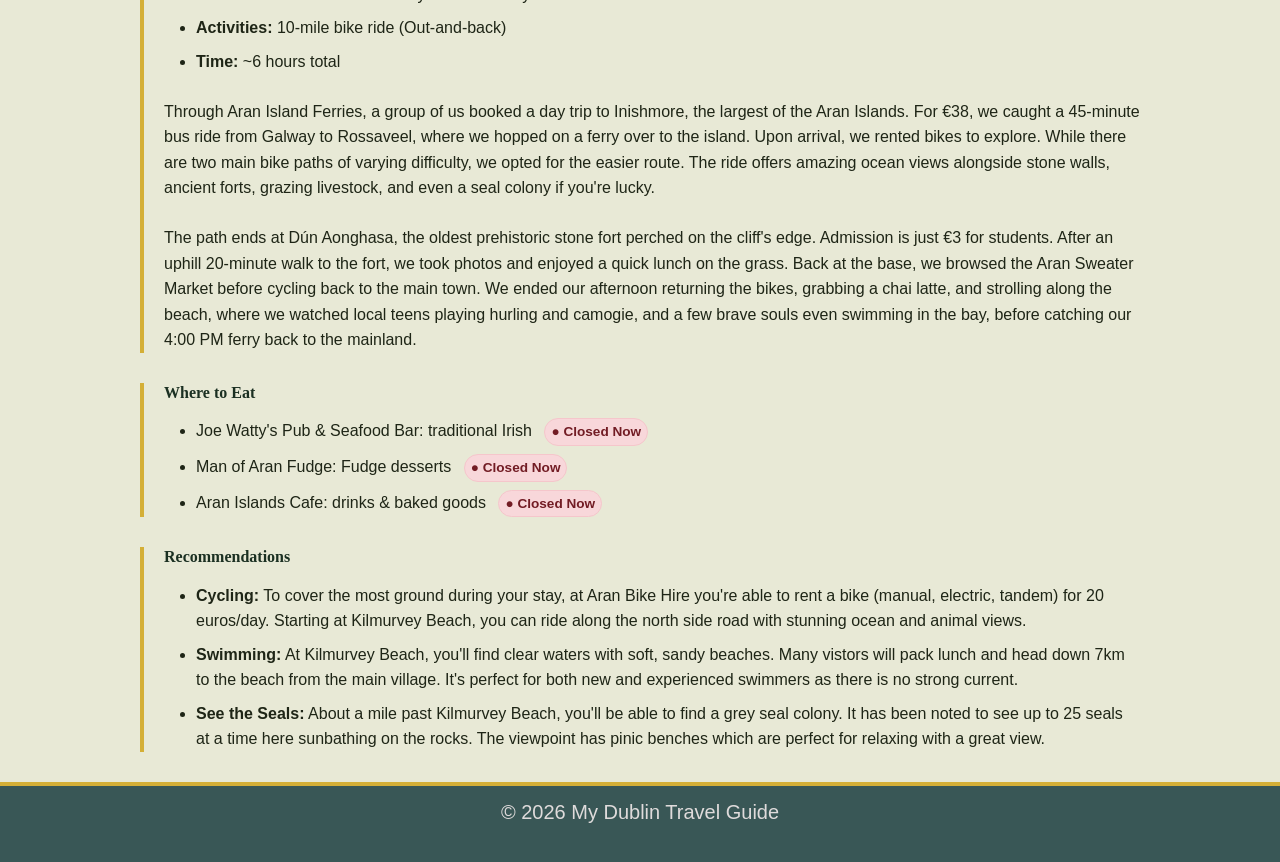
==== commit fe1f87de: "updates" ====
--- a/aran.html
+++ b/aran.html
@@ -5,9 +5,9 @@
     <meta name="viewport" content="width=device-width, initial-scale=1.0">
     <title>Aran Islands: Inis Mór</title>
     <link rel="icon" type="image/x-icon" href="images/ireland.png">
+    <link rel="stylesheet" href="css/reset.css">
+    <link rel="stylesheet" href="css/ai.css">
     <link rel="stylesheet" href="css/style.css">
-    <link rel="stylesheet" href="css/ai.css">
-    <link rel="stylesheet" href="css/reset.css">
 </head>
 <body>
     <header>
--- a/css/ai.css
+++ b/css/ai.css
@@ -45,4 +45,23 @@
     background-color: #f8d7da;
     color: #721c24;
     border: 1px solid #f5c6cb;
+}
+
+.skip {
+    position: absolute;
+    left: 8px;
+    top: 8px;
+    background-color: var(--dark-blue-green);
+    color: var(--light-grey);
+    padding: 8px 14px;
+    border: 2px solid var(--gold);
+    font-weight: bold;
+    z-index: 1000;
+    transform: translateX(-200%);
+    transition: transform 0.2s ease;
+}
+
+.skip:focus-visible {
+    transform: translateX(0);
+    outline: 2px solid var(--gold);
 }
--- a/css/style.css
+++ b/css/style.css
@@ -35,10 +35,10 @@
 
 @media (prefers-reduced-motion: reduce) {
   .gallery img {
-    transition: none !important; 
+    transition: none; 
   }
   .gallery img:hover{
-    transform: none !important; 
+    transform: none; 
   }
 }
 
@@ -99,6 +99,35 @@
     font-family: 'Georgia', serif;
     color: var(--heading-color);
     margin-top: 15px;
+    margin-bottom: 1rem;
+    line-height: 1.2;
+}
+
+h1 {
+  font-size: 2rem;
+}
+
+h2 {
+    font-size: 1.5rem;
+}
+
+ul {
+  padding-left: 2rem;
+  margin-bottom: 1.5rem;
+}
+
+li {
+  margin-bottom: 0.5rem;
+}
+
+nav ul {
+  margin: 0;
+  padding: 0;
+}
+
+p {
+  margin-bottom: 1.5rem;
+  line-height: 1.6;
 }
 
 .guide-topic {
@@ -169,25 +198,6 @@
     border: 3px solid var(--gold);
     font-weight: bold;
     padding: 4px;
-}
-
-.skip {
-    position: absolute;
-    left: 8px;
-    top: 8px;
-    background-color: var(--dark-blue-green);
-    color: var(--light-grey);
-    padding: 8px 14px;
-    border: 2px solid var(--gold);
-    font-weight: bold;
-    z-index: 1000;
-    transform: translateX(-200%);
-    transition: transform 0.2s ease;
-}
-
-.skip:focus-visible {
-    transform: translateX(0);
-    outline: 2px solid var(--gold);
 }
 
 footer {
